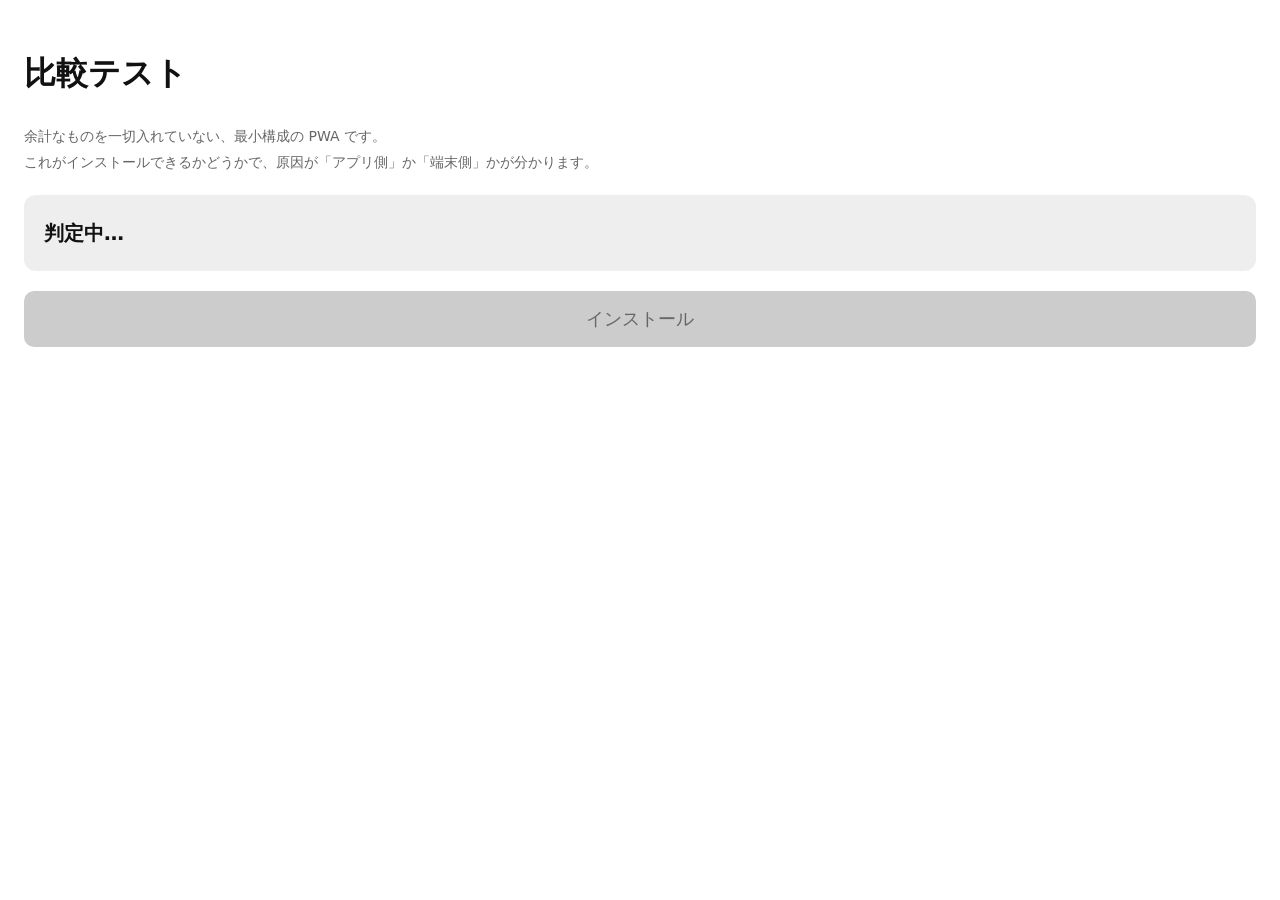
==== mini/index.html @ 954bd2cf "切り分け用: 最小構成PWAを追加" ====
<!doctype html>
<html lang="ja">
<meta charset="utf-8">
<meta name="viewport" content="width=device-width, initial-scale=1">
<title>インストール比較テスト</title>
<link rel="manifest" href="manifest.webmanifest">
<meta name="theme-color" content="#ffffff">
<style>
  body { font-family: system-ui, sans-serif; margin: 0; padding: 24px; line-height: 1.8;
         background: #fff; color: #111; }
  #verdict { font-size: 20px; font-weight: 700; padding: 20px; border-radius: 12px;
             background: #eee; margin: 20px 0; }
  #verdict.yes { background: #d8f5d8; }
  #verdict.no { background: #ffe0e0; }
  button { font-size: 18px; padding: 16px 22px; width: 100%; border: 0; border-radius: 10px;
           background: #1a73e8; color: #fff; }
  button[disabled] { background: #ccc; color: #666; }
  .note { color: #666; font-size: 14px; }
</style>

<h1>比較テスト</h1>
<p class="note">
  余計なものを一切入れていない、最小構成の PWA です。<br>
  これがインストールできるかどうかで、原因が「アプリ側」か「端末側」かが分かります。
</p>

<div id="verdict">判定中…</div>
<button id="go" disabled>インストール</button>
<p class="note" id="detail"></p>

<script>
const v = document.getElementById("verdict");
const btn = document.getElementById("go");
const detail = document.getElementById("detail");
let deferred = null;

addEventListener("beforeinstallprompt", (e) => {
  e.preventDefault();
  deferred = e;
  v.textContent = "この最小PWAはインストールできます";
  v.className = "yes";
  btn.disabled = false;
});

btn.onclick = async () => {
  if (!deferred) return;
  deferred.prompt();
  const { outcome } = await deferred.userChoice;
  detail.textContent = "結果: " + outcome;
};

navigator.serviceWorker.register("sw.js").then(async (reg) => {
  await navigator.serviceWorker.ready;
  detail.textContent = "Service Worker: " + reg.scope
    + "　制御下: " + (navigator.serviceWorker.controller ? "はい" : "いいえ");
  let sec = 0;
  const t = setInterval(() => {
    if (deferred) return clearInterval(t);
    sec += 1;
    v.textContent = `Chromeの通知を待っています… ${sec}秒`;
    if (sec >= 30) {
      clearInterval(t);
      v.textContent = "最小構成でもインストールできません";
      v.className = "no";
      detail.textContent += "　→ アプリ側ではなく、この端末のChromeがインストールを行わない設定・状態です。";
    }
  }, 1000);
}).catch((e) => { detail.textContent = "SW登録失敗: " + e.message; });
</script>
</html>
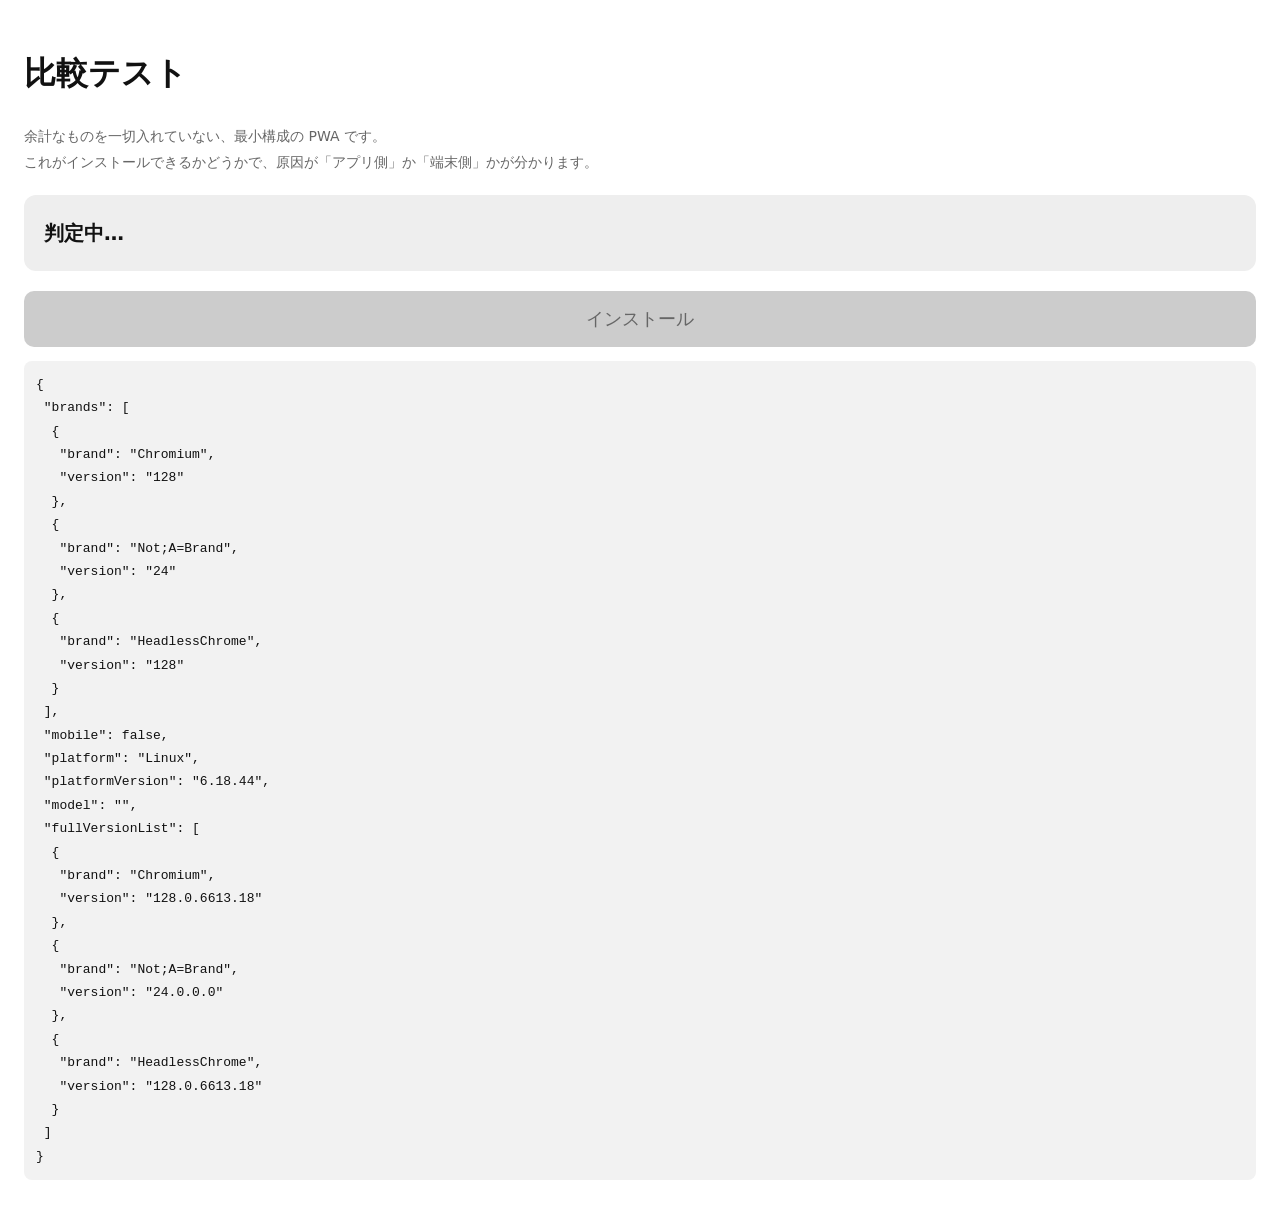
==== commit 42cdb416: "比較テスト: ブラウザ本体が答える識別情報を表示" ====
--- a/mini/index.html
+++ b/mini/index.html
@@ -49,6 +49,28 @@
   detail.textContent = "結果: " + outcome;
 };
 
+// UA文字列は誰でも書き換えられるが、こちらはブラウザ本体が答える。
+// 本当に Chrome なのか、どの端末なのかをここで確定させる。
+(async () => {
+  const box = document.createElement("pre");
+  box.style.cssText = "white-space:pre-wrap;font-size:13px;background:#f2f2f2;padding:12px;border-radius:8px";
+  const d = navigator.userAgentData;
+  if (!d) {
+    box.textContent = "userAgentData なし\n→ Chrome 系ではない可能性が高いです（Firefox や一部のブラウザは持ちません）";
+  } else {
+    let extra = {};
+    try {
+      extra = await d.getHighEntropyValues(["fullVersionList", "platformVersion", "model", "architecture"]);
+    } catch (e) { extra = { error: String(e) }; }
+    box.textContent = JSON.stringify({
+      brands: d.brands, mobile: d.mobile, platform: d.platform,
+      platformVersion: extra.platformVersion, model: extra.model,
+      fullVersionList: extra.fullVersionList,
+    }, null, 1);
+  }
+  document.body.appendChild(box);
+})();
+
 navigator.serviceWorker.register("sw.js").then(async (reg) => {
   await navigator.serviceWorker.ready;
   detail.textContent = "Service Worker: " + reg.scope
